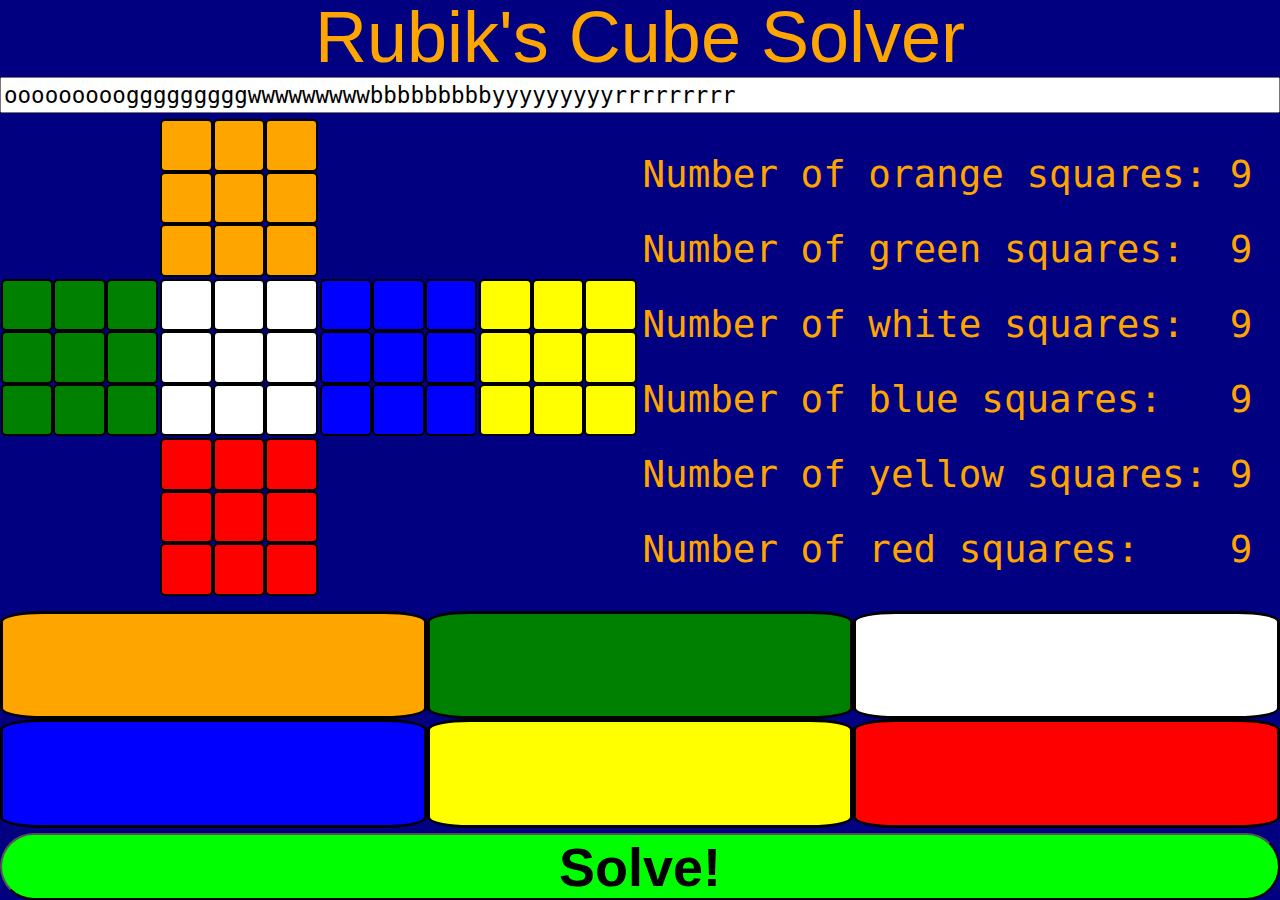
==== index.html @ 42732a23 "Update index.html" ====
<!DOCTYPE html>
<html>
	<head>
		<title>Rubik's cube solver</title>
		<meta name="viewport" content="width=device-width, initial-scale=1.0">
		<link href="style.css" rel="stylesheet">
		<link href="./Anims/Logo.png" rel="shortcut icon">
	</head>
	<body style="background-color: navy; overflow: auto; margin: 0;">
		<div id="parta">
			<svg width="100%" viewbox="0 0 1 10" id="top">
				<text x="50%" y="60%" fill="orange" style="font-size: 10" dominant-baseline="middle" text-anchor="middle">Rubik's Cube Solver</text>
			</svg>
			<input type="text" id="input-text" title="List of the colours (orange=o, green=g, white=w...)" maxlength="54">
			<table id="grid">
				<tr>
					<td></td>
					<td id="orange"></td>
					<td></td>
					<td></td>
				</tr>
				<tr>
					<td id="green"></td>
					<td id="white"></td>
					<td id="blue"></td>
					<td id="yellow"></td>
				</tr>
				<tr>
					<td></td>
					<td id="red"></td>
					<td></td>
					<td></td>
				</tr>
			</table>
			<div id="stats">
				<p>Number of orange squares:&nbsp;<span id="no">9</span></p>
				<p>Number of green squares:&nbsp;&nbsp;<span id="ng">9</span></p>
				<p>Number of white squares:&nbsp;&nbsp;<span id="nw">9</span></p>
				<p>Number of blue squares:&nbsp;&nbsp;&nbsp;<span id="nb">9</span></p>
				<p>Number of yellow squares:&nbsp;<span id="ny">9</span></p>
				<p>Number of red squares:&nbsp;&nbsp;&nbsp;&nbsp;<span id="nr">9</span></p>
			</div>
			<table id="palette">
				<tr>
					<td class="o" onclick="setColour(this)" style="border: 3px solid black" class="po"></td>
					<td class="g" onclick="setColour(this)" style="border: 3px solid black" class="pg"></td>
				</tr>
				<tr>
					<td class="w" onclick="setColour(this)" style="border: 3px solid black" class="pw"></td>
					<td class="b" onclick="setColour(this)" style="border: 3px solid black" class="pb"></td>
				</tr>
				<tr>
					<td class="y" onclick="setColour(this)" style="border: 3px solid black" class="py"></td>
					<td class="r" onclick="setColour(this)" style="border: 3px solid black" class="pr"></td>
				</tr>
			</table>
			<table id="palette2">
				<tr>
					<td class="o" onclick="setColour(this)" style="border: 3px solid black" class="po"></td>
					<td class="g" onclick="setColour(this)" style="border: 3px solid black" class="pg"></td>
					<td class="w" onclick="setColour(this)" style="border: 3px solid black" class="pw"></td>
				</tr>
				<tr>
					<td class="b" onclick="setColour(this)" style="border: 3px solid black" class="pb"></td>
					<td class="y" onclick="setColour(this)" style="border: 3px solid black" class="py"></td>
					<td class="r" onclick="setColour(this)" style="border: 3px solid black" class="pr"></td>
				</tr>
			</table>
			<button onclick="solve()" id="SOLVE"><b>Solve!</b></button>
		</div>
		<div id="partb" style="display: none">
			<h2 id="yay">
				Yay! Here's the solution:
			</h2>
			<div id="tada"></div>
			<div id="controls" style="user-select: none;">
				<div onclick="goToStart()" style="margin-left: 0px"><image src="./Anims/Start.png" style="width: 100%; height: 100%" draggable="false"></div>
				<div onclick="goBack()"><image src="./Anims/Backwards.png" draggable="false"></image></div>
				<div onclick="pause()"><image src="./Anims/playpause.png" draggable="false"></image></div>
				<div onclick="goForwards()"><image src="./Anims/Forwards.png" draggable="false"></image></div>
				<div onclick="goToEnd()"><image src="./Anims/End.png" draggable="false"></div>
				<input type="range" min="0.1" max="10" value="1" id="speed" step="0.1" onclick="updateSpeed(this)">
			</div>
			<canvas width="500" height="500" id="c" style="display: none"></canvas>
			<div id="cbcontainer">
				<canvas width="500" height="500" id="cb"></canvas>
			</div>
			<div id="progress"><span id="progressval"></span><div id="bar"></div></div>
			<video width="500" height="500" style="display: none;" controls id="vid" src="./Anims/Fi.mp4" muted="muted">
			</video>
		</div>
		<script src="main v2.js"></script>
	</body>
</html>
---- style.css ----
body{
	color: orange;
	font-family: Arial, Helvetica, sans-serif;
	touch-action: manipulation;
}
#SOLVE:hover{
	background-color: #0c0;
	box-shadow: 2.5px 7px 10px;
}
#SOLVE:active{
	background-color: #0a0;
	transform: translateY(3px);
	box-shadow: 3px 4px 10px;
}
h{
	font-size: 50px;
}
video{
	image-rendering: pixelated;
	width: 500px;
	height: 500px;
}
#speed{
	-webkit-appearance: none;
	background: transparent;
	width: 100%;
	height: 5vh;
	grid-column: 1/-1;
	display: block;
}
#speed::-webkit-slider-runnable-track{
	border: 1px solid black;
	background-color: lightblue;
	height: 3vh;
	border-radius: 3vh;
}
#speed::-webkit-slider-thumb{
	-webkit-appearance: none;
	background-color: orange;
	height: 100%;
	width: auto;
	aspect-ratio: 3/1;
	border-radius: 16.67% / 50%;
}
table{
	border-spacing: 0px;
	table-layout: fixed;
}
.o{
	background-color: orange;
}
.g{
	background-color: green;
}
.w{
	background-color: white;
}
.b{
	background-color: blue;
}
.y{
	background-color: yellow;
}
.r{
	background-color: red;
}
td{
	border-radius: 10%;
}
#input-text{
	font-family: monospace;
	grid-column: 1/-1;
	font-size: 2.5vh;
}
#SOLVE{
	border-radius: 40px;
	background-color: lime;
	font-size: min(6vh, 10vw);
	transition-duration: 0.25s;
	grid-column: 1/-1;
}
#controls div{
	background-color: orange;
	color: black;
	border-radius: 2vh;
	width: min(20vh, 100%);
}
#controls div img{
	height: 100%;
	width: 100%;
}
#controls{
	height: 25vh;
	width: 100%;
	display: grid;
	grid-template-columns: 1fr 1fr 1fr 1fr 1fr;
	grid-template-rows: auto auto;
	column-gap: 2%;
	background-color: #444;
	border-radius: 3vh;
	justify-content: space-between;
	justify-items: center;
	grid-area: ctrl;
}
#cbcontainer{
	display: flex;
	position: relative;
	grid-area: cbco;
	align-items: center;
}
#yay{
	width: 100%;
	display: block;
	grid-area: yay;
	font-size: min(5vh, 3vw);
	text-decoration: underline;
	text-align: center;
}
#progress{
	background-color: red;
	z-index: 1;
	height: 5vh;
	grid-area: prog;
	border-radius: 2.5vh;
	position: relative;
	width: 100%;
}
#progressval{
	font-size: 4vh;
	margin-left: 50%;
	position: absolute;
	transform: translate(-50%, 0);
}
#bar{
	background-color: green;
	width: 0%;
	z-index: 2;
	height: 100%;
	border-radius: 2.5vh;
	float: left;
}
#tada{
	height: 100%;
	width: 100%;
	line-height: 104%;
	overflow: hidden;
	white-space: nowrap;
	font-family: monospace;
	display: flex;
	align-items: center;
	justify-content: center;
}
#cb{
	height: min(50vw, 100%);
	aspect-ratio: 1/1;
}
@media (min-aspect-ratio: 15/10){
	#partb{
		display: grid;
		grid-template-columns: 1fr 1fr;
		grid-template-rows: min-content 1fr min-content min-content;
		grid-template-areas: "yay yay" "cbco tada" "cbco ctrl" "prog prog";
		column-gap: 5px;
		row-gap: 5px;
		height: 100vh;
		width: 100vw;
		justify-items: center;
	}
}
@media (min-aspect-ratio: 4/5) and (max-aspect-ratio: 15/10) and (not (aspect-ratio: 4/5)){
	#controls{
		grid-row: 3;
		grid-column: 1/-1;
	}
	#partb{
		display: grid;
		grid-template-columns: min-content 1fr;
		grid-template-rows: min-content 1fr min-content min-content;
		grid-template-areas: "yay yay" "cbco tada" "ctrl ctrl" "prog prog";
		column-gap: 5px;
		row-gap: 5px;
		height: 100vh;
		width: 100vw;
	}
}
@media (max-aspect-ratio: 4/5){
	#partb{
		display: grid;
		grid-template-columns: 1fr;
		grid-template-rows: min-content min-content 1fr min-content min-content;
		grid-template-areas: "yay" "cbco" "tada" "ctrl" "prog";
		column-gap: 5px;
		row-gap: 5px;
		height: 100vh;
		width: 100vw;
		justify-items: center;
	}
	#cb{
		height: min(100vw, 45vh);
		aspect-ratio: 1/1;
	}
}
@media (min-aspect-ratio: 19/10){
	#parta{
		display: grid;
		row-gap: 5px;
		column-gap: 5px;
		grid-template-columns: min-content 1fr 1fr;
		grid-template-rows: 8vh 4vh auto 7.5vh;
		height: 100vh;
	}
	#grid{
		height: 100%;
	}
	#stats{
		font-family: monospace;
		height: 100%;
		overflow: auto;
		line-height: 100%;
		text-align: left;
	}
	#top{
		grid-column: 1/4;
		font-size: 1.5vw;
		height: min(8vh, 7.5vw);
	}
	#otherStuff{
		float: left;
		position: relative;
		left: 50px; 
		width: 40vw; 
		height: 40vw;
		display: none;
	}
	#palette{
		display: table;
		width: 100%;
		height: auto;
	}
	#palette2{
		display: none;
	}
}
@media (min-aspect-ratio: 15/10) and (max-aspect-ratio: 19/10){
	#parta{
		display: grid;
		row-gap: 5px;
		column-gap: 5px;
		grid-template-columns: auto auto;
		grid-template-rows: 8vh 4vh min-content auto 7.5vh;
		height: 100vh;
	}
	#grid{
		height: 100%;
		grid-row: 3 / 5;
	}
	#palette2{
		display: table;
		width: 100%;
		height: auto;
		grid-row: 4;
	}
	#palette{
		display: none;
	}
	#top{
		grid-column: 1/4;
		font-size: 1.5vw;
		height: min(8vh, 7.5vw);
	}
	#stats{
		font-family: monospace;
		overflow: auto;
		line-height: 100%;
		font-size: 1.75vw;
		text-align: left;
		grid-row: 3;
	}
	#otherStuff{
		float: left;
		position: relative;
		left: 50px; 
		width: 40vw; 
		height: 40vw;
		display: none;
	}
}
@media (min-aspect-ratio: 9/10) and (max-aspect-ratio: 15/10){
	#parta{
		display: grid;
		row-gap: 5px;
		column-gap: 5px;
		grid-template-columns: 1fr 1fr;
		grid-template-rows: 8vh 4vh min-content auto 7.5vh;
		height: 100vh;
	}
	#grid{
		width: 100%;
		grid-row: 3;
		grid-column: 1/2;
	}
	#palette2{
		display: table;
		width: 100%;
		height: auto;
		grid-row: 4;
		grid-column: 1/3;
	}
	#palette{
		display: none;
	}
	#top{
		grid-column: 1/3;
		font-size: 1.5vw;
		height: min(8vh, 7.5vw);
	}
	#stats{
		font-family: monospace;
		height: 100%;
		overflow: auto;
		line-height: 100%;
		font-size: 1.75vw;
		text-align: left;
		grid-row: 3 / 4;
		grid-column: 2;
		width: 100%;
	}
	#otherStuff{
		float: left;
		position: relative;
		left: 50px; 
		width: 40vw; 
		height: 40vw;
		display: none;
	}
}
@media (min-aspect-ratio: 3/5) and (max-aspect-ratio: 9/10){
	#parta{
		display: grid;
		row-gap: 5px;
		column-gap: 5px;
		grid-template-columns: auto auto;
		grid-template-rows: 8vh 4vh min-content auto 7.5vh;
		height: 100vh;
	}
	#grid{
		width: 100%;
		grid-row: 3;
		grid-column: 1/3;
	}
	#palette2{
		display: none;
	}
	#palette{
		display: table;
		width: 100%;
		height: auto;
		grid-row: 4;
		grid-column: 2;
	}
	#top{
		grid-column: 1/3;
		font-size: 1.5vw;
		height: min(8vh, 7.5vw);
	}
	#stats{
		font-family: monospace;
		overflow: auto;
		line-height: 100%;
		font-size: 1.75vw;
		text-align: left;
		grid-row: 4;
		grid-column: 1;
		height: 100%;
	}
	#otherStuff{
		float: left;
		position: relative;
		left: 50px; 
		width: 40vw; 
		height: 40vw;
		display: none;
	}
}
@media (max-aspect-ratio: 3/5){
	@media (min-aspect-ratio: 4/10){
		#parta{
			display: grid;
			row-gap: 5px;
			column-gap: 5px;
			grid-template-columns: auto;
			grid-template-rows: 8vh 4vh min-content 3fr 2fr 7.5vh;
			height: 100vh;
		}
	}
	@media (max-aspect-ratio: 4/10){
		#parta{
			display: grid;
			row-gap: 5px;
			column-gap: 5px;
			grid-template-columns: auto;
			grid-template-rows: 8vh 4vh min-content min-content auto 7.5vh;
			height: 100vh;
		}
	}
	#grid{
		width: 100vw;
		grid-row: 3;
		grid-column: 1;
	}
	#palette2{
		display: table;
		width: 100%;
		height: auto;
		grid-row: 5;
		grid-column: 1;
		min-height: 10vh;
	}
	#palette{
		display: none;
	}
	#top{
		grid-column: 1;
		font-size: 1.5vw;
		height: min(8vh, 7.5vw);
	}
	#stats{
		font-family: monospace;
		overflow: auto;
		line-height: 100%;
		font-size: 1.75vw;
		text-align: left;
		grid-row: 4;
		grid-column: 1;
	}
	#otherStuff{
		float: left;
		position: relative;
		left: 50px; 
		width: 40vw; 
		height: 40vw;
		display: none;
	}
}
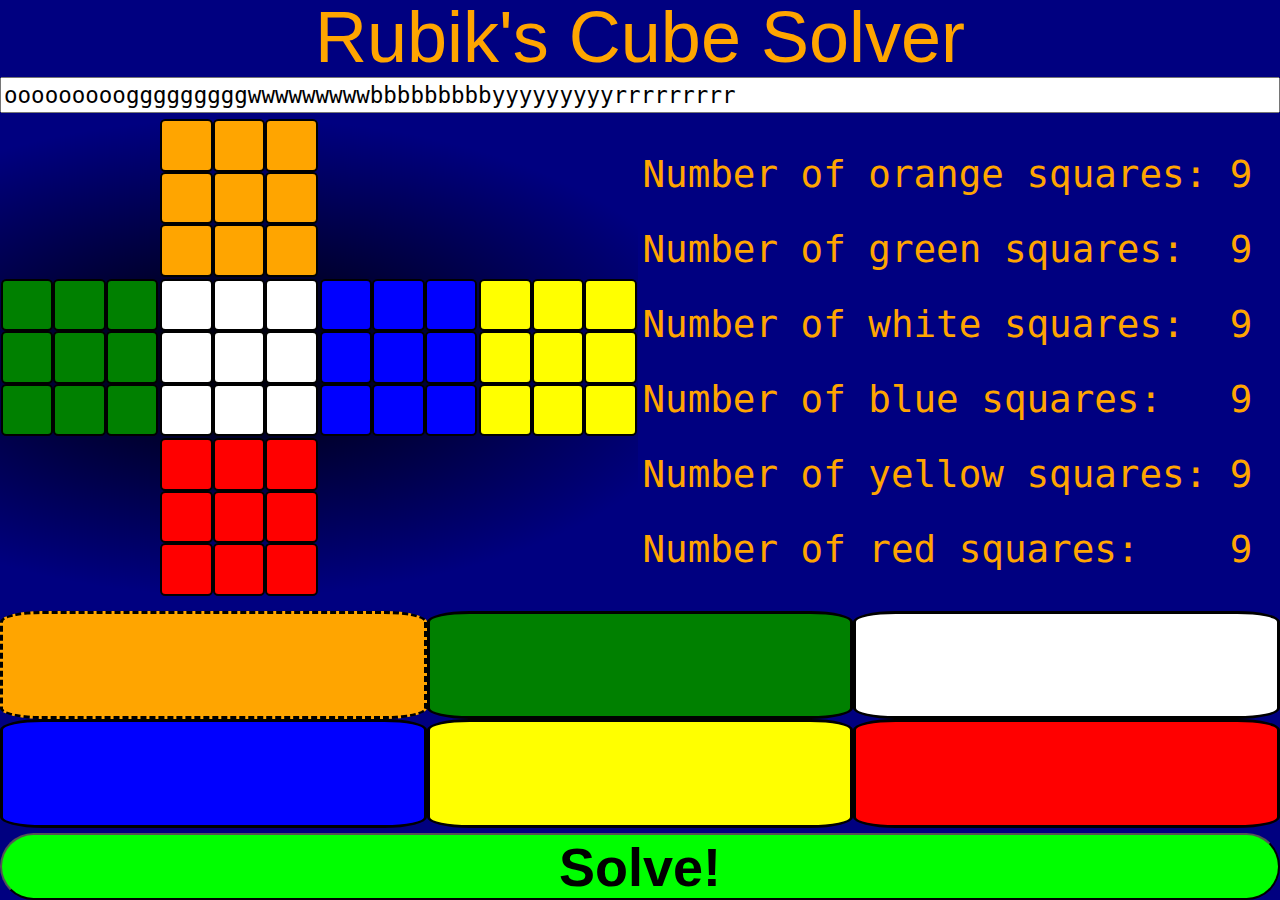
==== commit f5123b10: "Update index.html" ====
--- a/index.html
+++ b/index.html
@@ -42,28 +42,28 @@
 			</div>
 			<table id="palette">
 				<tr>
-					<td class="o" onclick="setColour(this)" style="border: 3px solid black" class="po"></td>
-					<td class="g" onclick="setColour(this)" style="border: 3px solid black" class="pg"></td>
+					<td class="o p" onclick="setColour(this)" style="border: 3px dashed black"></td>
+					<td class="g p" onclick="setColour(this)" style="border: 3px solid black"></td>
 				</tr>
 				<tr>
-					<td class="w" onclick="setColour(this)" style="border: 3px solid black" class="pw"></td>
-					<td class="b" onclick="setColour(this)" style="border: 3px solid black" class="pb"></td>
+					<td class="w p" onclick="setColour(this)" style="border: 3px solid black"></td>
+					<td class="b p" onclick="setColour(this)" style="border: 3px solid black"></td>
 				</tr>
 				<tr>
-					<td class="y" onclick="setColour(this)" style="border: 3px solid black" class="py"></td>
-					<td class="r" onclick="setColour(this)" style="border: 3px solid black" class="pr"></td>
+					<td class="y p" onclick="setColour(this)" style="border: 3px solid black"></td></td>
+					<td class="r p" onclick="setColour(this)" style="border: 3px solid black"></td>
 				</tr>
 			</table>
 			<table id="palette2">
 				<tr>
-					<td class="o" onclick="setColour(this)" style="border: 3px solid black" class="po"></td>
-					<td class="g" onclick="setColour(this)" style="border: 3px solid black" class="pg"></td>
-					<td class="w" onclick="setColour(this)" style="border: 3px solid black" class="pw"></td>
+					<td class="o p" onclick="setColour(this)" style="border: 3px dashed black"></td>
+					<td class="g p" onclick="setColour(this)" style="border: 3px solid black"></td>
+					<td class="w p" onclick="setColour(this)" style="border: 3px solid black"></td>
 				</tr>
 				<tr>
-					<td class="b" onclick="setColour(this)" style="border: 3px solid black" class="pb"></td>
-					<td class="y" onclick="setColour(this)" style="border: 3px solid black" class="py"></td>
-					<td class="r" onclick="setColour(this)" style="border: 3px solid black" class="pr"></td>
+					<td class="b p" onclick="setColour(this)" style="border: 3px solid black"></td>
+					<td class="y p" onclick="setColour(this)" style="border: 3px solid black"></td>
+					<td class="r p" onclick="setColour(this)" style="border: 3px solid black"></td>
 				</tr>
 			</table>
 			<button onclick="solve()" id="SOLVE"><b>Solve!</b></button>
@@ -79,14 +79,14 @@
 				<div onclick="pause()"><image src="./Anims/playpause.png" draggable="false"></image></div>
 				<div onclick="goForwards()"><image src="./Anims/Forwards.png" draggable="false"></image></div>
 				<div onclick="goToEnd()"><image src="./Anims/End.png" draggable="false"></div>
-				<input type="range" min="0.1" max="10" value="1" id="speed" step="0.1" onclick="updateSpeed(this)">
+				<input type="range" min="0.1" max="10" value="1" id="speed" step="0.1" oninput="updateSpeed(this)">
 			</div>
 			<canvas width="500" height="500" id="c" style="display: none"></canvas>
 			<div id="cbcontainer">
 				<canvas width="500" height="500" id="cb"></canvas>
 			</div>
 			<div id="progress"><span id="progressval"></span><div id="bar"></div></div>
-			<video width="500" height="500" style="display: none;" controls id="vid" src="./Anims/Fi.mp4" muted="muted">
+			<video width="500" height="500" style="display: none;" controls id="vid" src="./Anims/Fi.mp4" muted="muted" playsinline autoplay type="video/mp4">
 			</video>
 		</div>
 		<script src="main v2.js"></script>
--- a/style.css
+++ b/style.css
@@ -64,20 +64,16 @@
 .r{
 	background-color: red;
 }
+.undefined{
+	background-color: gray;
+}
 td{
 	border-radius: 10%;
 }
 #input-text{
 	font-family: monospace;
-	grid-column: 1/-1;
 	font-size: 2.5vh;
-}
-#SOLVE{
-	border-radius: 40px;
-	background-color: lime;
-	font-size: min(6vh, 10vw);
-	transition-duration: 0.25s;
-	grid-column: 1/-1;
+	grid-area: input;
 }
 #controls div{
 	background-color: orange;
@@ -102,22 +98,30 @@
 	justify-items: center;
 	grid-area: ctrl;
 }
+#orange, #green, #white, #blue, #yellow, #red{
+	background-image: black;
+	border-radius: calc(10% / 3);
+}
 #cbcontainer{
 	display: flex;
 	position: relative;
 	grid-area: cbco;
+	height: 100%;
+	width: 100%;
+	overflow: hidden;
+	justify-content: center;
 	align-items: center;
 }
 #yay{
 	width: 100%;
 	display: block;
 	grid-area: yay;
-	font-size: min(5vh, 3vw);
+	font-size: min(5vh, 7vw);
 	text-decoration: underline;
 	text-align: center;
 }
 #progress{
-	background-color: red;
+	background-color: #b00;
 	z-index: 1;
 	height: 5vh;
 	grid-area: prog;
@@ -132,7 +136,7 @@
 	transform: translate(-50%, 0);
 }
 #bar{
-	background-color: green;
+	background-image: repeating-linear-gradient(-45deg, green, green, darkgreen, green max(1vw, 1vh));
 	width: 0%;
 	z-index: 2;
 	height: 100%;
@@ -151,8 +155,11 @@
 	justify-content: center;
 }
 #cb{
-	height: min(50vw, 100%);
+	max-height: 100%;
+	max-width: 100%;
+	height: 100%;
 	aspect-ratio: 1/1;
+	background-image: radial-gradient(black, black, rgba(255, 255, 255, 0.3), transparent, transparent);
 }
 @media (min-aspect-ratio: 15/10){
 	#partb{
@@ -167,20 +174,16 @@
 		justify-items: center;
 	}
 }
-@media (min-aspect-ratio: 4/5) and (max-aspect-ratio: 15/10) and (not (aspect-ratio: 4/5)){
-	#controls{
-		grid-row: 3;
-		grid-column: 1/-1;
-	}
+@media (min-aspect-ratio: 4/5) and (max-aspect-ratio: 15/10) and (not (aspect-ratio: 4/5)) and (not (aspect-ratio: 15/10)){
 	#partb{
 		display: grid;
-		grid-template-columns: min-content 1fr;
+		grid-template-columns: auto auto;
 		grid-template-rows: min-content 1fr min-content min-content;
 		grid-template-areas: "yay yay" "cbco tada" "ctrl ctrl" "prog prog";
-		column-gap: 5px;
-		row-gap: 5px;
+		gap: 5px;
 		height: 100vh;
 		width: 100vw;
+		justify-items: center;
 	}
 }
 @media (max-aspect-ratio: 4/5){
@@ -189,53 +192,54 @@
 		grid-template-columns: 1fr;
 		grid-template-rows: min-content min-content 1fr min-content min-content;
 		grid-template-areas: "yay" "cbco" "tada" "ctrl" "prog";
-		column-gap: 5px;
-		row-gap: 5px;
+		gap: 5px;
 		height: 100vh;
 		width: 100vw;
 		justify-items: center;
 	}
 	#cb{
 		height: min(100vw, 45vh);
-		aspect-ratio: 1/1;
-	}
+	}
+}
+#grid{
+	height: 100%;
+	grid-area: grid;
+	background-image: radial-gradient(75% 50% at 37.5% 50%, black, transparent);
+}
+#stats{
+	font-family: monospace;
+	height: 100%;
+	overflow: auto;
+	line-height: 100%;
+	text-align: left;
+	grid-area: stats;
+}
+#top{
+	font-size: 1.5vw;
+	height: min(8vh, 7.5vw);
+	grid-area: title;
+}
+#SOLVE{
+	border-radius: 40px;
+	background-color: lime;
+	font-size: min(6vh, 10vw);
+	transition-duration: 0.25s;
+	grid-area: solve;
 }
 @media (min-aspect-ratio: 19/10){
 	#parta{
 		display: grid;
-		row-gap: 5px;
-		column-gap: 5px;
+		gap: 5px;
 		grid-template-columns: min-content 1fr 1fr;
 		grid-template-rows: 8vh 4vh auto 7.5vh;
-		height: 100vh;
-	}
-	#grid{
-		height: 100%;
-	}
-	#stats{
-		font-family: monospace;
-		height: 100%;
-		overflow: auto;
-		line-height: 100%;
-		text-align: left;
-	}
-	#top{
-		grid-column: 1/4;
-		font-size: 1.5vw;
-		height: min(8vh, 7.5vw);
-	}
-	#otherStuff{
-		float: left;
-		position: relative;
-		left: 50px; 
-		width: 40vw; 
-		height: 40vw;
-		display: none;
-	}
-	#palette{
-		display: table;
-		width: 100%;
-		height: auto;
+		grid-template-areas: "title title title" "input input input" "grid stats palette" "solve solve solve";
+		height: 100vh;
+	}
+	#palette{
+		display: table;
+		width: 100%;
+		height: auto;
+		grid-area: palette;
 	}
 	#palette2{
 		display: none;
@@ -244,201 +248,89 @@
 @media (min-aspect-ratio: 15/10) and (max-aspect-ratio: 19/10){
 	#parta{
 		display: grid;
-		row-gap: 5px;
-		column-gap: 5px;
+		gap: 5px;
 		grid-template-columns: auto auto;
 		grid-template-rows: 8vh 4vh min-content auto 7.5vh;
-		height: 100vh;
-	}
-	#grid{
-		height: 100%;
-		grid-row: 3 / 5;
-	}
-	#palette2{
-		display: table;
-		width: 100%;
-		height: auto;
-		grid-row: 4;
-	}
-	#palette{
-		display: none;
-	}
-	#top{
-		grid-column: 1/4;
-		font-size: 1.5vw;
-		height: min(8vh, 7.5vw);
-	}
-	#stats{
-		font-family: monospace;
-		overflow: auto;
-		line-height: 100%;
-		font-size: 1.75vw;
-		text-align: left;
-		grid-row: 3;
-	}
-	#otherStuff{
-		float: left;
-		position: relative;
-		left: 50px; 
-		width: 40vw; 
-		height: 40vw;
+		grid-template-areas: "title title" "input input" "grid stats" "grid palette" "solve solve";
+		height: 100vh;
+	}
+	#palette2{
+		display: table;
+		width: 100%;
+		height: auto;
+		grid-area: palette;
+	}
+	#palette{
 		display: none;
 	}
 }
 @media (min-aspect-ratio: 9/10) and (max-aspect-ratio: 15/10){
 	#parta{
 		display: grid;
-		row-gap: 5px;
-		column-gap: 5px;
+		gap: 5px;
 		grid-template-columns: 1fr 1fr;
 		grid-template-rows: 8vh 4vh min-content auto 7.5vh;
-		height: 100vh;
-	}
-	#grid{
-		width: 100%;
-		grid-row: 3;
-		grid-column: 1/2;
-	}
-	#palette2{
-		display: table;
-		width: 100%;
-		height: auto;
-		grid-row: 4;
-		grid-column: 1/3;
-	}
-	#palette{
-		display: none;
-	}
-	#top{
-		grid-column: 1/3;
-		font-size: 1.5vw;
-		height: min(8vh, 7.5vw);
-	}
-	#stats{
-		font-family: monospace;
-		height: 100%;
-		overflow: auto;
-		line-height: 100%;
-		font-size: 1.75vw;
-		text-align: left;
-		grid-row: 3 / 4;
-		grid-column: 2;
-		width: 100%;
-	}
-	#otherStuff{
-		float: left;
-		position: relative;
-		left: 50px; 
-		width: 40vw; 
-		height: 40vw;
+		grid-template-areas: "title title" "input input" "grid stats" "palette palette" "solve solve";
+		height: 100vh;
+	}
+	#palette2{
+		display: table;
+		width: 100%;
+		height: auto;
+		grid-area: palette;
+	}
+	#palette{
 		display: none;
 	}
 }
 @media (min-aspect-ratio: 3/5) and (max-aspect-ratio: 9/10){
 	#parta{
 		display: grid;
-		row-gap: 5px;
-		column-gap: 5px;
+		gap: 5px;
 		grid-template-columns: auto auto;
 		grid-template-rows: 8vh 4vh min-content auto 7.5vh;
-		height: 100vh;
-	}
-	#grid{
-		width: 100%;
-		grid-row: 3;
-		grid-column: 1/3;
-	}
-	#palette2{
-		display: none;
-	}
-	#palette{
-		display: table;
-		width: 100%;
-		height: auto;
-		grid-row: 4;
-		grid-column: 2;
-	}
-	#top{
-		grid-column: 1/3;
-		font-size: 1.5vw;
-		height: min(8vh, 7.5vw);
-	}
-	#stats{
-		font-family: monospace;
-		overflow: auto;
-		line-height: 100%;
-		font-size: 1.75vw;
-		text-align: left;
-		grid-row: 4;
-		grid-column: 1;
-		height: 100%;
-	}
-	#otherStuff{
-		float: left;
-		position: relative;
-		left: 50px; 
-		width: 40vw; 
-		height: 40vw;
-		display: none;
+		grid-template-areas: "title title" "input input" "grid grid" "stats palette" "solve solve";
+		height: 100vh;
+	}
+	#palette2{
+		display: none;
+	}
+	#palette{
+		display: table;
+		width: 100%;
+		height: auto;
+		grid-area: palette;
 	}
 }
 @media (max-aspect-ratio: 3/5){
 	@media (min-aspect-ratio: 4/10){
 		#parta{
 			display: grid;
-			row-gap: 5px;
-			column-gap: 5px;
+			gap: 5px;
 			grid-template-columns: auto;
 			grid-template-rows: 8vh 4vh min-content 3fr 2fr 7.5vh;
+			grid-template-areas: "title" "input" "grid" "stats" "palette" "solve";
 			height: 100vh;
 		}
 	}
 	@media (max-aspect-ratio: 4/10){
 		#parta{
 			display: grid;
-			row-gap: 5px;
-			column-gap: 5px;
+			gap: 5px;
 			grid-template-columns: auto;
 			grid-template-rows: 8vh 4vh min-content min-content auto 7.5vh;
+			grid-template-areas: "title" "input" "grid" "stats" "palette" "solve";
 			height: 100vh;
 		}
 	}
-	#grid{
-		width: 100vw;
-		grid-row: 3;
-		grid-column: 1;
-	}
-	#palette2{
-		display: table;
-		width: 100%;
-		height: auto;
-		grid-row: 5;
-		grid-column: 1;
+	#palette2{
+		display: table;
+		width: 100%;
+		height: auto;
 		min-height: 10vh;
-	}
-	#palette{
-		display: none;
-	}
-	#top{
-		grid-column: 1;
-		font-size: 1.5vw;
-		height: min(8vh, 7.5vw);
-	}
-	#stats{
-		font-family: monospace;
-		overflow: auto;
-		line-height: 100%;
-		font-size: 1.75vw;
-		text-align: left;
-		grid-row: 4;
-		grid-column: 1;
-	}
-	#otherStuff{
-		float: left;
-		position: relative;
-		left: 50px; 
-		width: 40vw; 
-		height: 40vw;
-		display: none;
-	}
-}
+		grid-area: palette;
+	}
+	#palette{
+		display: none;
+	}
+}
